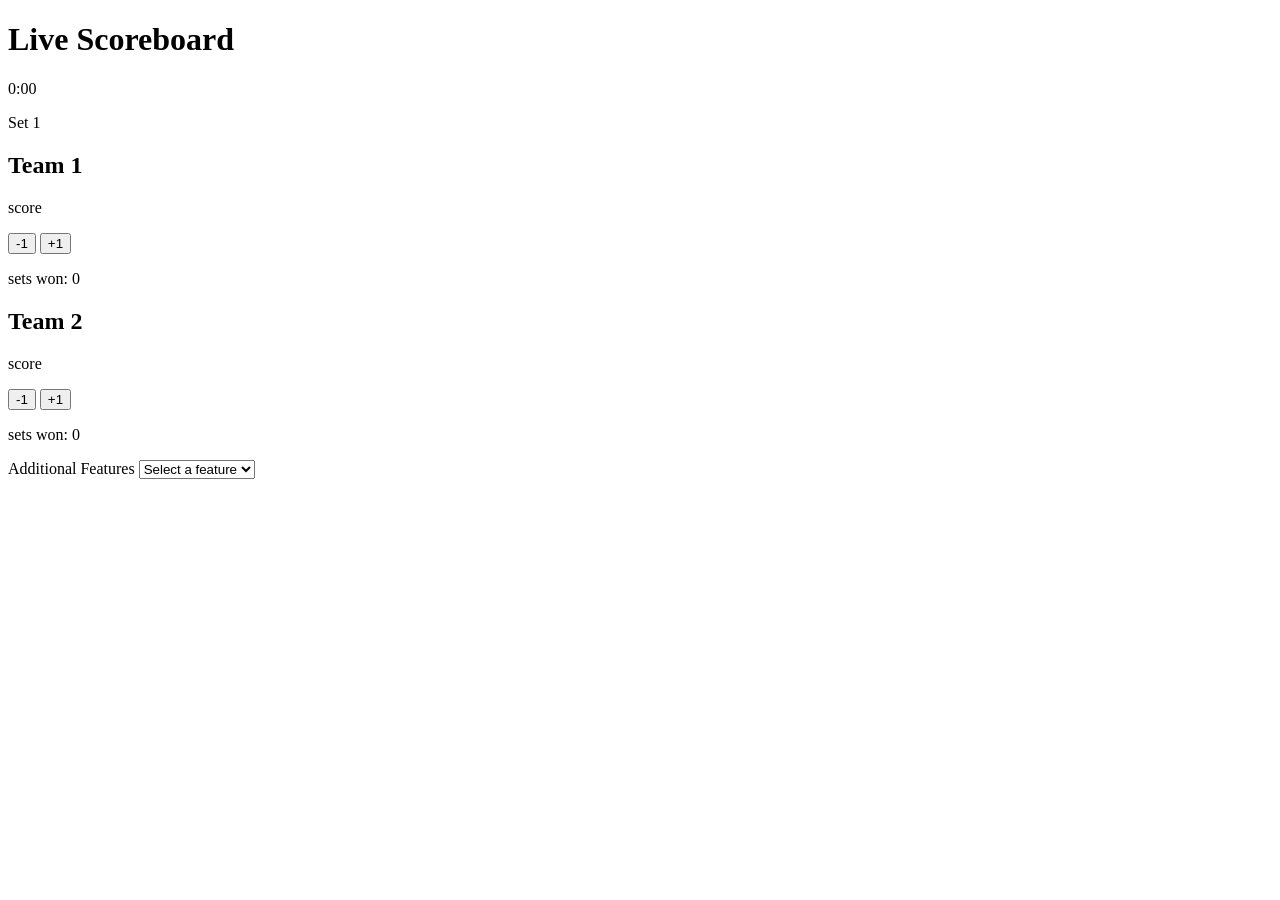
==== volleyball-tracker/index.html @ 8b7d7bb9 "second version of plain html added with header, main, and label for the select" ====
<!DOCTYPE html>
<html>
    <head>
        <title>Volleyball Tracker</title>
    </head>

    <body>
        <header>
            <h1>Live Scoreboard</h1>
            <time>0:00</time>
        </header>
        
        <main>
            <p>Set 1</p>

            <section>
                <h2>Team 1</h2>
                <p>score</p>
                <button>-1</button>
                <button>+1</button>
                <p>sets won: 0</p>
            </section>

            <section>
                <h2>Team 2</h2>
                <p>score</p>
                <button>-1</button>
                <button>+1</button>
                <p>sets won: 0</p>
            </section>

            <label for="additional-features">
                Additional Features
            </label>

            <select id="additional-features">
                <option>Select a feature</option>
                <option>Pause Timer</option>
                <option>End Set</option>
                <option>End Match</option>
            </select>
        </main>
    </body>
</html>
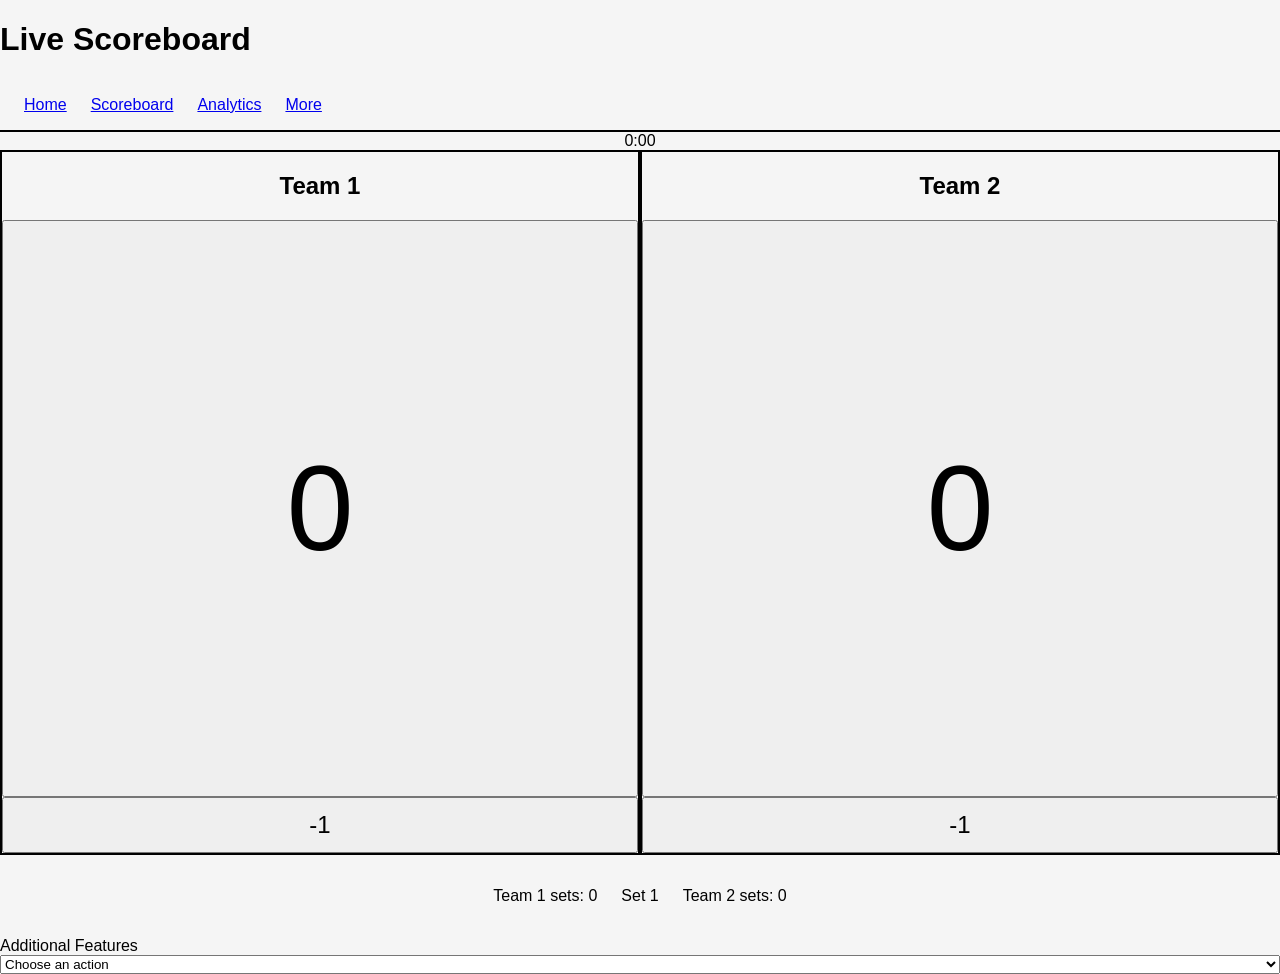
==== commit 1a365717: "running version 1: can add and subtract score" ====
--- a/volleyball-tracker/index.html
+++ b/volleyball-tracker/index.html
@@ -2,43 +2,67 @@
 <html>
     <head>
         <title>Volleyball Tracker</title>
+        <link rel="stylesheet" href="style.css">
     </head>
 
     <body>
+        <h1>Live Scoreboard</h1>
+
         <header>
-            <h1>Live Scoreboard</h1>
-            <time>0:00</time>
+            <nav aria-label="Main navigation">
+                <a href="#">Home</a>
+                <a href="#">Scoreboard</a>
+                <a href="#">Analytics</a>
+                <a href="#">More</a>
+            </nav>
         </header>
         
         <main>
-            <p>Set 1</p>
+            <section class="scoreboard">
+                <section class="game-info">
+                    <time datetime="PT0S">0:00</time>
+                </section>
 
-            <section>
-                <h2>Team 1</h2>
-                <p>score</p>
-                <button>-1</button>
-                <button>+1</button>
-                <p>sets won: 0</p>
+                <section class="teams">
+                    <section class="team team-one">
+                        <h2>Team 1</h2>
+                        <button class="score-button" type="button">0</button>
+                        <button class="subtract-button" type="button">-1</button>
+                    </section>
+                    
+                    <section class="team team-two">
+                        <h2>Team 2</h2>
+                        <button class="score-button" type="button">0</button>
+                        <button class="subtract-button" type="button">-1</button>
+                    </section>
+                </section>
+
+                <section class="set-summary">
+                    <p>
+                        Team 1 sets:
+                        <span class="team-one-sets">0</span>
+                    </p>
+
+                    <p class="current-set">Set 1</p>
+
+                    <p>
+                        Team 2 sets:
+                        <span class="team-two-sets">0</span>
+                    </p>
+                </section>
+
+                <label for="additional-features">
+                    Additional Features
+                </label>
+
+                <select id="additional-features">
+                    <option value="">Choose an action</option>
+                    <option value="pause">Pause timer</option>
+                    <option value="end-set">End set</option>
+                    <option value="end-match">End match</option>
+                </select>
             </section>
-
-            <section>
-                <h2>Team 2</h2>
-                <p>score</p>
-                <button>-1</button>
-                <button>+1</button>
-                <p>sets won: 0</p>
-            </section>
-
-            <label for="additional-features">
-                Additional Features
-            </label>
-
-            <select id="additional-features">
-                <option>Select a feature</option>
-                <option>Pause Timer</option>
-                <option>End Set</option>
-                <option>End Match</option>
-            </select>
         </main>
+        <script src="script.js"></script>
     </body>
 </html>
--- a/volleyball-tracker/style.css
+++ b/volleyball-tracker/style.css
@@ -0,0 +1,75 @@
+* {
+    box-sizing: border-box;
+}
+
+body {
+    margin: 0;
+    font-family: Arial, sans-serif;
+    background-color: #f5f5f5;
+}
+
+nav {
+    display: flex;
+    gap: 24px;
+    padding: 16px 24px;
+    border-bottom: 2px solid black;
+}
+
+main {
+    min-height: calc(100vh - 58px);
+}
+
+.scoreboard {
+    min-height: calc(100vh - 58px);
+    display: flex;
+    flex-direction: column;
+}
+
+.scoreboard > h1 {
+    text-align: center;
+}
+
+.game-info {
+    text-align: center;
+}
+
+.teams {
+    display: flex;
+    flex: 1;
+}
+
+.team {
+    flex: 1;
+    display: flex;
+    flex-direction: column;
+    border: 2px solid black;
+}
+
+.team-one {
+    text-align: center;
+}
+
+.team-two {
+    text-align: center;
+}
+
+.score-button {
+    flex: 1;
+    display: block;
+    width: 100%;
+    font-size: 120px;
+    padding: 12px 18px;
+}
+
+.subtract-button {
+    font-size: 24px;
+    padding: 12px 18px;
+}
+
+.set-summary {
+    display: flex;
+    justify-content: center;
+    align-items: center;
+    gap: 24px;
+    padding: 16px;
+}
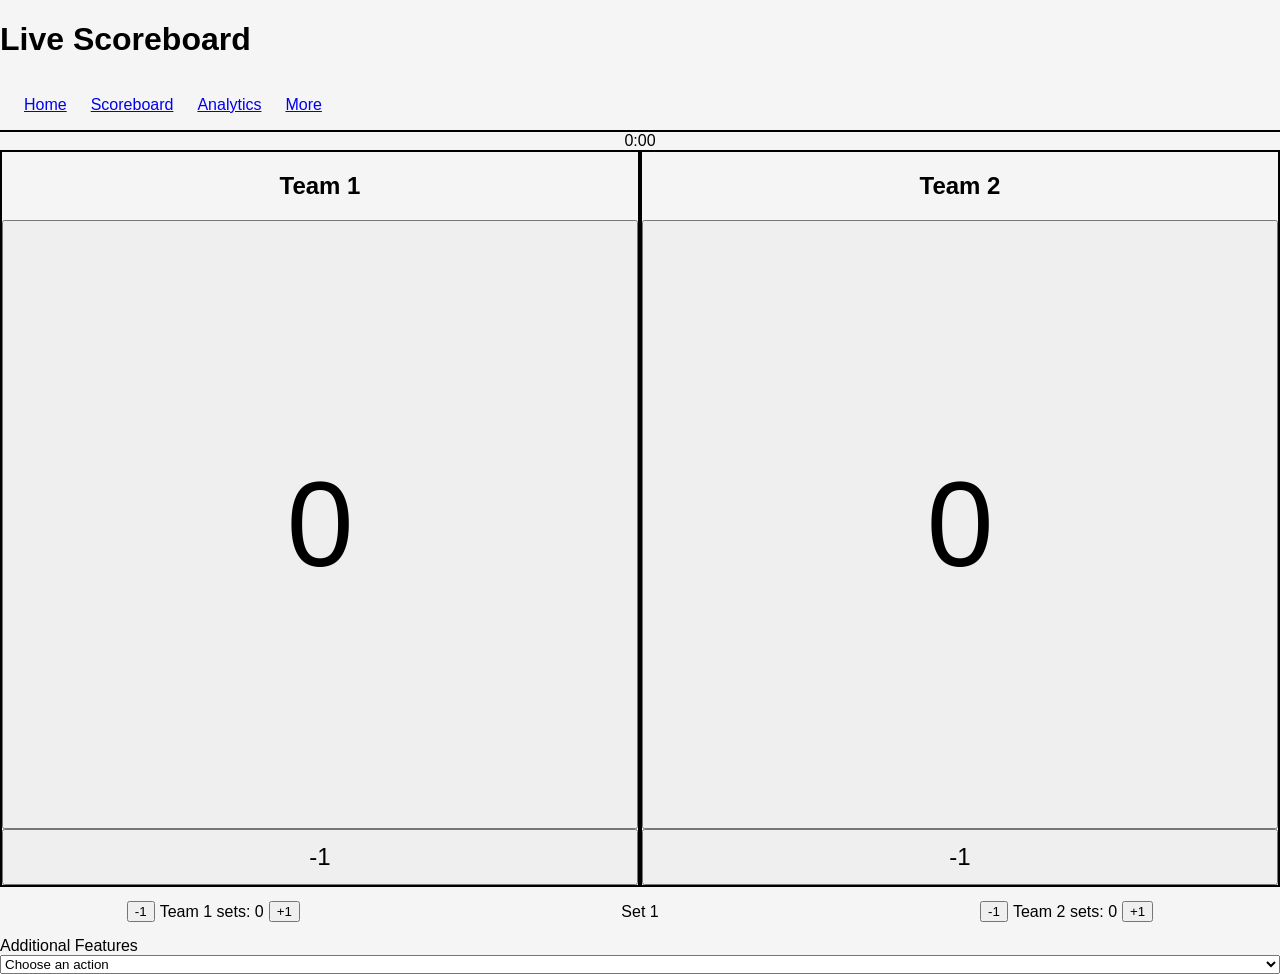
==== commit 231b55b6: "added +1 -1 buttons for sets won and game logic for current set" ====
--- a/volleyball-tracker/index.html
+++ b/volleyball-tracker/index.html
@@ -24,31 +24,48 @@
                 </section>
 
                 <section class="teams">
-                    <section class="team team-one">
+                    <section class="team team-one" data-team="teamOne">
                         <h2>Team 1</h2>
-                        <button class="score-button" type="button">0</button>
+                        <button class="score-button" type="button"></button>
                         <button class="subtract-button" type="button">-1</button>
                     </section>
                     
-                    <section class="team team-two">
+                    <section class="team team-two" data-team="teamTwo">
                         <h2>Team 2</h2>
-                        <button class="score-button" type="button">0</button>
+                        <button class="score-button" type="button"></button>
                         <button class="subtract-button" type="button">-1</button>
                     </section>
                 </section>
 
                 <section class="set-summary">
-                    <p>
-                        Team 1 sets:
-                        <span class="team-one-sets">0</span>
-                    </p>
+                    <section class="set-control" data-team="teamOne">
+                        <button class="set-subtract-button" type="button">-1</button>
 
-                    <p class="current-set">Set 1</p>
+                        <p>
+                            Team 1 sets:
+                            <span class="team-one-sets"></span>
+                        </p>
 
-                    <p>
-                        Team 2 sets:
-                        <span class="team-two-sets">0</span>
-                    </p>
+                        <button class="set-add-button" type="button">+1</button>
+                    </section>
+                    
+                    <section class="set-control">
+                        <p>
+                            Set 
+                            <span class="current-set"></span>
+                        </p>
+                    </section>
+
+                    <section class="set-control" data-team="teamTwo">
+                        <button class="set-subtract-button" type="button">-1</button>
+
+                        <p>
+                            Team 2 sets:
+                            <span class="team-two-sets"></span>
+                        </p>
+
+                        <button class="set-add-button" type="button">+1</button>
+                    </section>
                 </section>
 
                 <label for="additional-features">
--- a/volleyball-tracker/style.css
+++ b/volleyball-tracker/style.css
@@ -70,6 +70,12 @@
     display: flex;
     justify-content: center;
     align-items: center;
-    gap: 24px;
-    padding: 16px;
+}
+
+.set-control {
+    display: flex;
+    flex: 1;
+    justify-content: center;
+    gap: 5px;
+    align-items: center;
 }
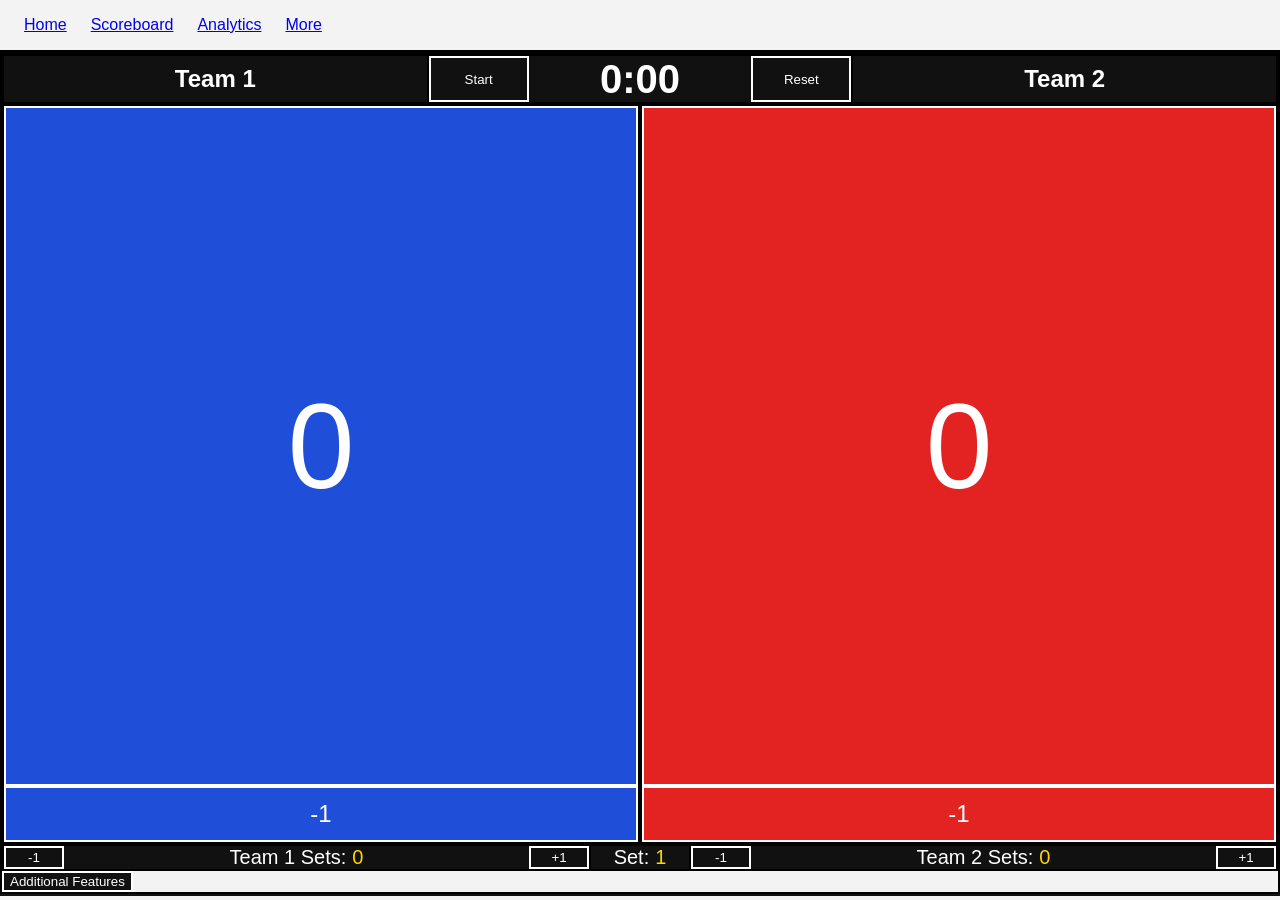
==== commit b99a54d4: "added timer functionality, reset score and match functionality, and changed color scheme to fit trad" ====
--- a/volleyball-tracker/index.html
+++ b/volleyball-tracker/index.html
@@ -6,8 +6,6 @@
     </head>
 
     <body>
-        <h1>Live Scoreboard</h1>
-
         <header>
             <nav aria-label="Main navigation">
                 <a href="#">Home</a>
@@ -20,18 +18,30 @@
         <main>
             <section class="scoreboard">
                 <section class="game-info">
-                    <time datetime="PT0S">0:00</time>
+                    <h2>Team 1</h2>
+                    <section class="timer">
+                        <button class="timer-toggle-button" type="button"></button>
+                        
+                        <input
+                            class="timer-input"
+                            type="text"
+                            inputmode="numeric"
+                            aria-label="timer"
+                            placeholder="0:00"
+                        >
+                        
+                        <button class="timer-reset-button" type="button">Reset</button>
+                    </section>
+                    <h2>Team 2</h2>
                 </section>
 
                 <section class="teams">
                     <section class="team team-one" data-team="teamOne">
-                        <h2>Team 1</h2>
                         <button class="score-button" type="button"></button>
                         <button class="subtract-button" type="button">-1</button>
                     </section>
                     
                     <section class="team team-two" data-team="teamTwo">
-                        <h2>Team 2</h2>
                         <button class="score-button" type="button"></button>
                         <button class="subtract-button" type="button">-1</button>
                     </section>
@@ -42,7 +52,7 @@
                         <button class="set-subtract-button" type="button">-1</button>
 
                         <p>
-                            Team 1 sets:
+                            Team 1 Sets: 
                             <span class="team-one-sets"></span>
                         </p>
 
@@ -51,7 +61,7 @@
                     
                     <section class="set-control">
                         <p>
-                            Set 
+                            Set: 
                             <span class="current-set"></span>
                         </p>
                     </section>
@@ -60,7 +70,7 @@
                         <button class="set-subtract-button" type="button">-1</button>
 
                         <p>
-                            Team 2 sets:
+                            Team 2 Sets: 
                             <span class="team-two-sets"></span>
                         </p>
 
@@ -68,16 +78,31 @@
                     </section>
                 </section>
 
-                <label for="additional-features">
-                    Additional Features
-                </label>
+                <section class="additional-features">
+                    <button
+                        class="features-toggle-button"
+                        type="button"
+                        aria-expanded="false"
+                    >
+                        Additional Features
+                    </button>
 
-                <select id="additional-features">
-                    <option value="">Choose an action</option>
-                    <option value="pause">Pause timer</option>
-                    <option value="end-set">End set</option>
-                    <option value="end-match">End match</option>
-                </select>
+                    <div class="features-menu" hidden>
+                        <button
+                            class="reset-scores-button"
+                            type="button"
+                        >
+                            Reset Scores
+                        </button>
+
+                        <button
+                            class="reset-match-button"
+                            type="button"
+                        >
+                            Reset Match
+                        </button>
+                    </div>
+                </section>
             </section>
         </main>
         <script src="script.js"></script>
--- a/volleyball-tracker/style.css
+++ b/volleyball-tracker/style.css
@@ -1,3 +1,18 @@
+:root {
+    --scoreboard-black: #111;
+    --scoreboard-white: #fff;
+
+    --team-one-blue: #1f4ed8;
+    --team-two-red: #e32222;
+    --scoreboard-yellow: #ffd400;
+
+    --page-background: #f3f3f3;
+    --page-text: #111;
+
+    --border-color: #111;
+    --nav-background: #f3f3f3;
+}
+
 * {
     box-sizing: border-box;
 }
@@ -5,7 +20,8 @@
 body {
     margin: 0;
     font-family: Arial, sans-serif;
-    background-color: #f5f5f5;
+    background-color: var(--page-background);
+    color: var(--page-text);
 }
 
 nav {
@@ -17,12 +33,15 @@
 
 main {
     min-height: calc(100vh - 58px);
+    background-color: var(--nav-background);
+    border-bottom: 2px solid var(--border-color);
 }
 
 .scoreboard {
     min-height: calc(100vh - 58px);
     display: flex;
     flex-direction: column;
+    border: 2px solid black;
 }
 
 .scoreboard > h1 {
@@ -30,7 +49,70 @@
 }
 
 .game-info {
+    display: flex;
+    justify-content: space-around;
+    border: 2px solid black;
+    height: 50px;
+}
+
+.game-info,
+.set-summary,
+.timer {
+    background-color: var(--scoreboard-black);
+    color: var(--scoreboard-white);
+}
+
+.game-info > * {
+    flex: 1;
+    display: flex;
+    justify-content: center;
+    align-items: center;
+    margin: 0;
+    border-right: 2px solid black;
+}
+
+.game-info > *:last-child {
+    border-right: none;
+}
+
+.timer {
+    display: flex;
+    align-items: stretch;
+    width: 100%;
+    min-width: 0;
+    box-sizing: border-box;
+    background-color: var(--scoreboard-black);
+    color: var(--scoreboard-white);
+}
+
+.timer-input {
+    flex: 1 1 auto;
+    min-width: 0;
+    min-width: 110px;
+    box-sizing: border-box;
+
     text-align: center;
+    font-size: 2.5rem;
+    font-weight: bold;
+
+    background-color: var(--scoreboard-black);
+    color: var(--scoreboard-white);
+    border: none;
+}
+
+.timer-toggle-button,
+.timer-reset-button {
+    flex: 0 0 100px;
+    min-width: 0;
+    box-sizing: border-box;
+}
+
+button {
+    cursor: pointer;
+}
+
+button:hover {
+    filter: brightness(0.9);
 }
 
 .teams {
@@ -46,11 +128,29 @@
 }
 
 .team-one {
-    text-align: center;
+    background-color: var(--team-one-blue);
 }
 
 .team-two {
-    text-align: center;
+    background-color: var(--team-two-red);
+}
+
+.team-one .score-button {
+    background-color: var(--team-one-blue);
+    color: var(--scoreboard-white);
+}
+
+.team-two .score-button {
+    background-color: var(--team-two-red);
+    color: var(--scoreboard-white);
+}
+
+.team-one button {
+    background-color: var(--team-one-blue);
+}
+
+.team-two button {
+    background-color: var(--team-two-red);
 }
 
 .score-button {
@@ -68,14 +168,51 @@
 
 .set-summary {
     display: flex;
+    border: 2px solid black;
+}
+
+.set-control {
+    display: flex;
+    align-items: stretch;
+    border-right: 2px solid black;
+}
+
+.set-control:last-child {
+    border-right: none;
+}
+
+.set-control[data-team] {
+    flex: 1;
+}
+
+.set-control:not([data-team]) {
+    flex: 0 0 auto;
+    align-items: center;
+    min-width: 100px;
+}
+
+.set-add-button, .set-subtract-button {
+    width: 60px;
+}
+
+.set-control > p {
+    flex: 1;
+    margin: 0;
+    display: flex;
     justify-content: center;
     align-items: center;
-}
-
-.set-control {
-    display: flex;
-    flex: 1;
-    justify-content: center;
-    gap: 5px;
-    align-items: center;
+    font-size: 1.25rem;
+}
+
+.team-one-sets,
+.team-two-sets,
+.current-set {
+    margin-left: 6px;
+    color: var(--scoreboard-yellow);
+}
+
+button {
+    background-color: var(--scoreboard-black);
+    color: var(--scoreboard-white);
+    border: 2px solid var(--scoreboard-white);
 }
